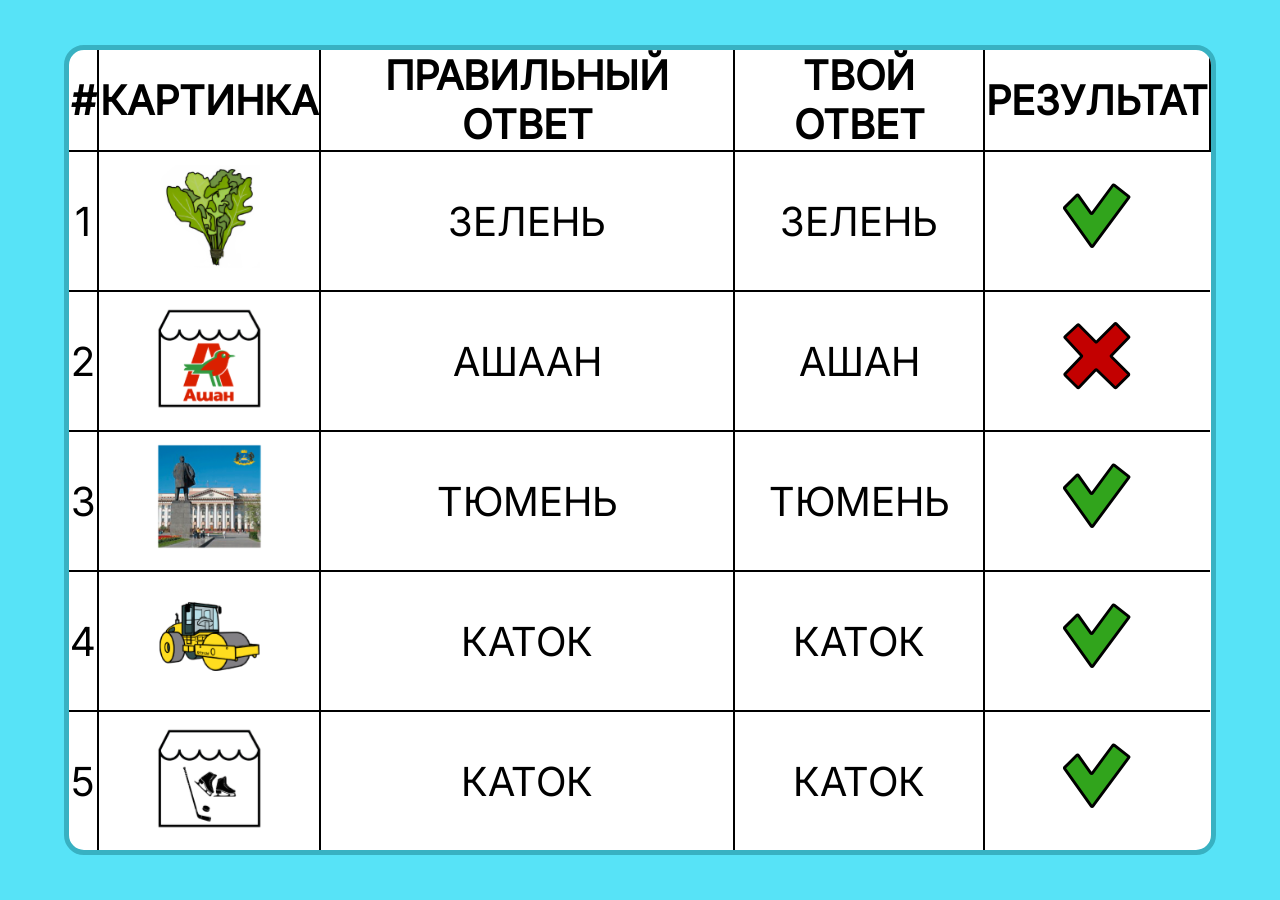
==== results.html @ b0c7f60f "Adaptive layout" ====
<!DOCTYPE html>
<html lang="ru">

<head>
    <meta charset="UTF-8">
    <meta name="viewport" content="width=device-width, initial-scale=1.0">
    <title>ЭМО - тренажёр</title>
    <link rel="shortcut icon" href="assets/images/design/favicon.ico" type="image/x-icon">
    <link rel="stylesheet" href="assets/styles/trainer.css">
    <link rel="stylesheet" href="assets/styles/table_results.css">
</head>

<body>
    <div class="trainer-wrapper">
        <div class="white-body-field">

            <table class="table-results">
                <thead>
                    <tr>
                        <th>#</th>
                        <th>КАРТИНКА</th>
                        <th>ПРАВИЛЬНЫЙ ОТВЕТ</th>
                        <th>ТВОЙ ОТВЕТ</th>
                        <th>РЕЗУЛЬТАТ</th>
                    </tr>
                </thead>
                <tbody>
                    <tr>
                        <td>1</td>
                        <td><img src="assets/images/green.svg" alt="ЗЕЛЕНЬ"></td>
                        <td>ЗЕЛЕНЬ</td>
                        <td>ЗЕЛЕНЬ</td>
                        <td><img src="assets/images/design/tick.svg" class="result-img" alt="Верно"></td>
                    </tr>

                    <tr>
                        <td>2</td>
                        <td><img src="assets/images/ashan.svg" alt="АШАН"></td>
                        <td>АШААН</td>
                        <td>АШАН</td>
                        <td><img src="assets/images/design/cross.svg" class="result-img" alt="Неверно"></td>
                    </tr>

                    <tr>
                        <td>3</td>
                        <td><img src="assets/images/tyumen.svg" alt="ТЮМЕНЬ"></td>
                        <td>ТЮМЕНЬ</td>
                        <td>ТЮМЕНЬ</td>
                        <td><img src="assets/images/design/tick.svg" class="result-img" alt="Неверно"></td>
                    </tr>

                    <tr>
                        <td>4</td>
                        <td><img src="assets/images/roller.svg" alt="КАТОК"></td>
                        <td>КАТОК</td>
                        <td>КАТОК</td>
                        <td><img src="assets/images/design/tick.svg" class="result-img" alt="Верно"></td>
                    </tr>

                    <tr>
                        <td>5</td>
                        <td><img src="assets/images/ice_rink.svg" alt="КАТОК"></td>
                        <td>КАТОК</td>
                        <td>КАТОК</td>
                        <td><img src="assets/images/design/tick.svg" class="result-img" alt="Верно"></td>
                    </tr>
                </tbody>
            </table>

        </div>
    </div>
</body>

</html>
---- assets/styles/trainer.css ----
:root {
    --border-color: #38B1C2;
    --main-blue-color: #57e3f7;
}

@font-face {
    font-family: "inter";
    src: url("../fonts/inter/static/Inter_18pt-Regular.ttf");
}

@font-face {
    font-family: "Palanquin Dark";
    src: url("../fonts/Palanquin_Dark/PalanquinDark-Regular.ttf");
}

body {
    margin: 0;
}

.trainer-wrapper {
    width: 100vw;
    height: 100vh;
    overflow: hidden;

    background-color: var(--main-blue-color);
}

.white-body-field {
    width: 90vw;
    height: 90vh;
    margin: 5vh auto 5vh;

    background-color: #fff;

    border: 5px solid var(--border-color);
    border-radius: 20px;
    box-sizing: border-box;

    display: flex;
    flex-direction: column;
    overflow-y: auto;
    /* прокрутка если не помещается */
}

.form-trainer {
    display: flex;
    flex-direction: column;
    align-items: center;
}

.trainer-image {
    max-width: 500px;

    height: auto;
    width: 100%;

    flex-shrink: 0;
}

.trainer-image>img {
    width: 100%;
    height: 100%;
}


/* стили формы тренажёра (Ввода текста и кнопки)*/

.trainer-text {
    height: 40px;
    font-size: 34.42px;
    cursor: default;
    user-select: none;
}

.trainer-form {
    font-family: "inter";
    max-width: 735px;
    width: 100%;
    height: 150px;
}

.input-button-field {
    width: 100%;
    height: 110px;
    display: flex;
    justify-content: space-between;
}

.input-button-field>* {
    border: 3px solid #000;
    border-radius: 20px;
}

.text-field {
    box-sizing: border-box;
    width: calc(100% - 120px);
    height: 100%;
    font-size: 54.35px;
}

.check-button {
    box-sizing: border-box;
    width: 110px;
    height: 110px;
    background-color: #fff;
}

.check-button>img {
    width: 100%;
    height: 100%;
}


/* Стили для навигационного меню (слева или свехру) */

.navigation-menu {
    width: 154px;
    height: 542px;

    position: fixed;
    left: -37px;
    top: calc(50vh - 271px);

    background-color: #fff;

    display: flex;
    flex-direction: column;
    justify-content: space-around;
    border: 5px solid var(--border-color);
    border-radius: 20px;
    box-sizing: border-box;
}

.navigation-menu>button {
    width: 94px;
    height: 78px;
    margin-left: 46px;

    border: 3px solid #969695;
    border-radius: 20px;

    flex-shrink: 0;
    /* ЗАПРЕЩАЕТ сжатие кнопок */
    flex-grow: 0;
    /* запрещает растягивание */
}

.navigation-menu>button>p {
    font-family: "Palanquin Dark";
    font-size: 64px;
    line-height: 64px;
    margin: 0;
    position: relative;
    bottom: 7px;
}

.completed-nav-btn {
    background-color: #DAA4FA;
}

.active-nav-btn {
    background-color: #B480D3;
}


/* Адаптив для малых экранов (планшетов) */
@media (max-width: 1000px) {
    .navigation-menu {
        flex-direction: row;
        position: inherit;
        margin: 0 auto;
        width: 90vw;
        height: 110px;
        align-items: center;
        overflow-x: auto;
        overflow-y: hidden;
    }

    .navigation-menu>button {
        margin: 0 10px;
    }

    .white-body-field {
        height: calc(90vh - 110px);
    }
}

/* Фикс для смартфонов */
@media (max-width: 480px) {
    .input-button-field {
        flex-direction: column;
        height: 160px;
    }

    .text-field {
        width: 100%;
        height: 80px;
    }

    .check-button {
        height: 80px;
        width: 80px;
        margin: 6px auto;
    }

    .trainer-text {
        font-size: 28px;
    }
}

/* Фикс для смартфонов в горизонтальном положении */
@media (max-height: 480px) {
    .input-button-field {
        flex-direction: column;
        height: 240px;
    }

    .text-field {
        width: 100%;
    }

    .form-trainer {
        flex-direction: row;
        align-items: center;
    }

    .trainer-image {
        max-width: 300px;

        height: auto;
        width: 100%;

        flex-shrink: 0;
    }

    .trainer-form {
        height: inherit;
    }

}


/* Стили для 4K мониторов (от 2560px и выше) */
@media (min-width: 2560px) {
    .white-body-field {
        width: 70vw;
        /* Уменьшаем процент от ширины */
        max-width: 1600px;
        /* Ограничиваем максимальную ширину */
        height: 85vh;
        margin: 7.5vh auto;
        border-width: 8px;
    }

    .trainer-image {
        max-width: 800px;
        max-height: 600px;
        width: 50vw;
        height: auto;
    }

    .trainer-text {
        font-size: 60px;
        /* Увеличиваем шрифты */
        height: 60px;
    }

    .trainer-form {
        max-width: 1200px;
        height: 220px;
    }

    .text-field {
        font-size: 72px;
        width: calc(100% - 180px);
    }

    .input-button-field {
        height: 160px;
    }

    .check-button {
        width: 160px;
        height: 160px;
    }

    .navigation-menu {
        width: 220px;
        height: 780px;
        left: -50px;
        border-width: 8px;
    }

    .navigation-menu>button {
        width: 134px;
        height: 110px;
        font-size: 90px;
        margin-left: 66px;
    }
}

/* Для настоящих 4K (3840px и выше) */
@media (min-width: 3840px) {
    .white-body-field {
        width: 60vw;
        max-width: 2000px;
        border-width: 10px;
    }

    .trainer-image {
        max-width: 1000px;
        max-height: 1000px;
    }

    .trainer-text {
        font-size: 64px;
    }

    .text-field {
        font-size: 96px;
    }

    .navigation-menu {
        width: 280px;
        height: 980px;
    }

    .navigation-menu>button {
        width: 170px;
        height: 140px;
        font-size: 120px;
    }
}
---- assets/styles/table_results.css ----
td>img {
    width: 123px;
    height: 123px;
}

.result-img {
    width: 68px;
    height: 68px;
}

.table-results {
    border-collapse: collapse;
    font-family: "inter";
    font-size: 40px;
    width: 100%;
    height: 100%;
}

.table-results th,
.table-results td {
    border-right: 2px solid #000;
    border-bottom: 2px solid #000;
    text-align: center;
    vertical-align: middle;
}

.table-results td:first-child {
    min-width: 20px;
}

.table-results td:last-child {
    border-right: none;
}

.table-results tr:last-child td {
    border-bottom: none;
}

@media (min-width: 2560px) {

    .table-results th,
    .table-results td {
        border-right: 3px solid #000;
        border-bottom: 3px solid #000;
    }

    .table-results {
        font-size: 60px;
    }

    td>img {
        width: 250px;
        height: auto;
    }

    .result-img {
        width: 130px;
        height: 130px;
    }
}

@media (max-width: 1200px) {
    .table-results {
        font-size: 30px;
    }
}

@media (max-width: 600px) {
    .table-results {
        font-size: 20px;
    }
}
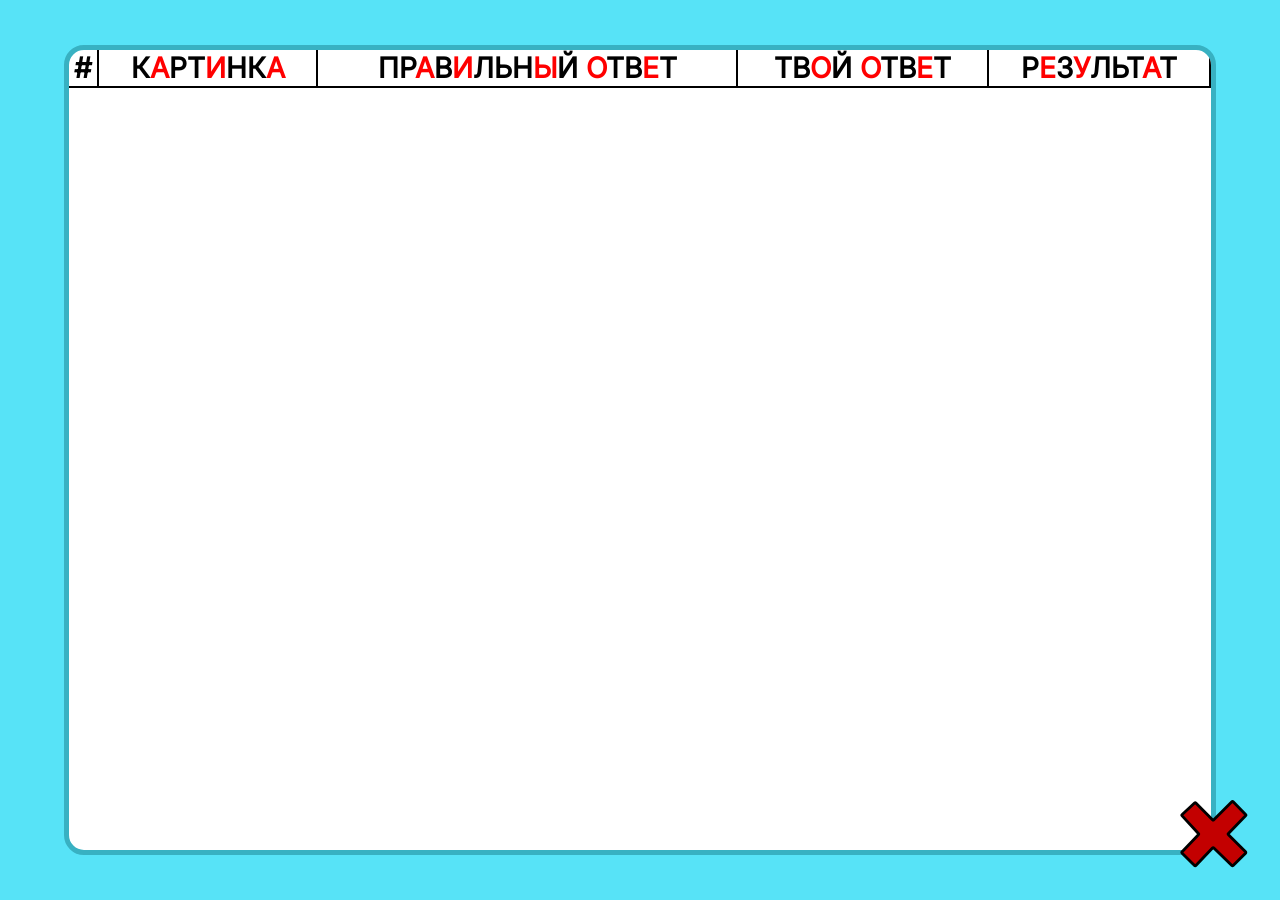
==== commit 293c05e5: "implemented trainer + some impovements in css" ====
--- a/results.html
+++ b/results.html
@@ -13,55 +13,66 @@
 <body>
     <div class="trainer-wrapper">
         <div class="white-body-field">
-
+            <div class="cross-btn" onclick="openTrainer()">
+                <img src="assets/images/design/cross.svg" alt="Перезапустить">
+            </div>
             <table class="table-results">
                 <thead>
                     <tr>
                         <th>#</th>
-                        <th>КАРТИНКА</th>
-                        <th>ПРАВИЛЬНЫЙ ОТВЕТ</th>
-                        <th>ТВОЙ ОТВЕТ</th>
-                        <th>РЕЗУЛЬТАТ</th>
+                        <th>К<span style="color: red;">А</span>РТ<span style="color: red;">И</span>НК<span
+                                style="color: red;">А</span>
+                        </th>
+                        <th>ПР<span style="color: red;">А</span>В<span style="color: red;">И</span>ЛЬН<span
+                                style="color: red;">Ы</span>Й
+                            <span style="color: red;"> О</span>ТВ<span style="color: red;">Е</span>Т
+                        </th>
+                        <th>ТВ<span style="color: red;">О</span>Й <span style="color: red;">О</span>ТВ<span
+                                style="color: red;">Е</span>Т
+                        </th>
+                        <th>Р<span style="color: red;">Е</span>З<span style="color: red;">У</span>ЛЬТ<span
+                                style="color: red;">А</span>Т
+                        </th>
                     </tr>
                 </thead>
                 <tbody>
                     <tr>
                         <td>1</td>
                         <td><img src="assets/images/green.svg" alt="ЗЕЛЕНЬ"></td>
-                        <td>ЗЕЛЕНЬ</td>
-                        <td>ЗЕЛЕНЬ</td>
+                        <td>З<span style="color: red;"> Е</span>Л<span style="color: red;"> Е</span>НЬ</td>
+                        <td>З<span style="color: red;"> Е</span>Л<span style="color: red;"> Е</span>НЬ</td>
                         <td><img src="assets/images/design/tick.svg" class="result-img" alt="Верно"></td>
                     </tr>
 
                     <tr>
                         <td>2</td>
                         <td><img src="assets/images/ashan.svg" alt="АШАН"></td>
-                        <td>АШААН</td>
-                        <td>АШАН</td>
+                        <td><span style="color: red;"> А</span>Ш<span style="color: red;"> АА</span>Н</td>
+                        <td><span style="color: red;"> А</span>Ш<span style="color: red;"> А</span>Н</td>
                         <td><img src="assets/images/design/cross.svg" class="result-img" alt="Неверно"></td>
                     </tr>
 
                     <tr>
                         <td>3</td>
                         <td><img src="assets/images/tyumen.svg" alt="ТЮМЕНЬ"></td>
-                        <td>ТЮМЕНЬ</td>
-                        <td>ТЮМЕНЬ</td>
+                        <td>Т<span style="color: red;"> Ю</span>М<span style="color: red;"> Е</span>НЬ</td>
+                        <td>Т<span style="color: red;"> Ю</span>М<span style="color: red;"> Е</span>НЬ</td>
                         <td><img src="assets/images/design/tick.svg" class="result-img" alt="Неверно"></td>
                     </tr>
 
                     <tr>
                         <td>4</td>
                         <td><img src="assets/images/roller.svg" alt="КАТОК"></td>
-                        <td>КАТОК</td>
-                        <td>КАТОК</td>
+                        <td>К<span style="color: red;"> А</span>Т<span style="color: red;"> О</span>К</td>
+                        <td>К<span style="color: red;"> А</span>Т<span style="color: red;"> О</span>К</td>
                         <td><img src="assets/images/design/tick.svg" class="result-img" alt="Верно"></td>
                     </tr>
 
                     <tr>
                         <td>5</td>
                         <td><img src="assets/images/ice_rink.svg" alt="КАТОК"></td>
-                        <td>КАТОК</td>
-                        <td>КАТОК</td>
+                        <td>К<span style="color: red;"> А</span>Т<span style="color: red;"> О</span>К</td>
+                        <td>К<span style="color: red;"> А</span>Т<span style="color: red;"> О</span>К</td>
                         <td><img src="assets/images/design/tick.svg" class="result-img" alt="Верно"></td>
                     </tr>
                 </tbody>
@@ -69,6 +80,8 @@
 
         </div>
     </div>
+
+    <script src="assets/scripts/result.js"></script>
 </body>
 
 </html>
--- a/assets/styles/trainer.css
+++ b/assets/styles/trainer.css
@@ -21,7 +21,6 @@
     width: 100vw;
     height: 100vh;
     overflow: hidden;
-
     background-color: var(--main-blue-color);
 }
 
@@ -29,17 +28,15 @@
     width: 90vw;
     height: 90vh;
     margin: 5vh auto 5vh;
-
-    background-color: #fff;
-
+    background-color: #fff;
     border: 5px solid var(--border-color);
     border-radius: 20px;
     box-sizing: border-box;
-
     display: flex;
     flex-direction: column;
     overflow-y: auto;
     /* прокрутка если не помещается */
+    justify-content: space-around;
 }
 
 .form-trainer {
@@ -49,17 +46,22 @@
 }
 
 .trainer-image {
-    max-width: 500px;
-
+    max-width: 600px;
     height: auto;
     width: 100%;
-
-    flex-shrink: 0;
 }
 
 .trainer-image>img {
     width: 100%;
     height: 100%;
+}
+
+@media (max-width: 1600px) {
+
+    /* Небольшой фикс, нужен для экранов шириной меньше 1920px, чтобы картинка не заставляла скролить страницу*/
+    .trainer-image {
+        max-width: 500px;
+    }
 }
 
 
@@ -96,6 +98,7 @@
     width: calc(100% - 120px);
     height: 100%;
     font-size: 54.35px;
+    padding: 0 50px;
 }
 
 .check-button {
@@ -116,13 +119,10 @@
 .navigation-menu {
     width: 154px;
     height: 542px;
-
     position: fixed;
     left: -37px;
     top: calc(50vh - 271px);
-
-    background-color: #fff;
-
+    background-color: #fff;
     display: flex;
     flex-direction: column;
     justify-content: space-around;
@@ -135,39 +135,53 @@
     width: 94px;
     height: 78px;
     margin-left: 46px;
-
+    background-color: #fff;
     border: 3px solid #969695;
     border-radius: 20px;
-
     flex-shrink: 0;
-    /* ЗАПРЕЩАЕТ сжатие кнопок */
+    /* запрещаем растягивание и сжатие кнопок */
     flex-grow: 0;
-    /* запрещает растягивание */
-}
-
-.navigation-menu>button>p {
     font-family: "Palanquin Dark";
     font-size: 64px;
     line-height: 64px;
-    margin: 0;
-    position: relative;
-    bottom: 7px;
 }
 
 .completed-nav-btn {
-    background-color: #DAA4FA;
+    background-color: #DAA4FA !important;
 }
 
 .active-nav-btn {
-    background-color: #B480D3;
-}
-
+    background-color: #B480D3 !important;
+}
+
+/* стили для крестика справа снизу*/
+.cross-btn {
+    box-sizing: border-box;
+    width: 68px;
+    height: 68px;
+    background-color: transparent;
+    position: fixed;
+    top: calc(100vh - 100px);
+    left: calc(100vw - 100px);
+}
+
+.cross-btn>img {
+    width: 100%;
+    height: 100%;
+}
 
 /* Адаптив для малых экранов (планшетов) */
 @media (max-width: 1000px) {
+    .cross-btn {
+        width: 40px;
+        height: 40px;
+        top: calc(100vh - 60px);
+        left: calc(100vw - 60px);
+    }
+
     .navigation-menu {
         flex-direction: row;
-        position: inherit;
+        position: static;
         margin: 0 auto;
         width: 90vw;
         height: 110px;
@@ -185,8 +199,9 @@
     }
 }
 
-/* Фикс для смартфонов */
+/* адаптив для смартфонов */
 @media (max-width: 480px) {
+
     .input-button-field {
         flex-direction: column;
         height: 160px;
@@ -195,6 +210,8 @@
     .text-field {
         width: 100%;
         height: 80px;
+        padding: 0 10px;
+        font-size: 30px;
     }
 
     .check-button {
@@ -208,15 +225,24 @@
     }
 }
 
-/* Фикс для смартфонов в горизонтальном положении */
+/* адаптив для смартфонов в горизонтальном положении */
 @media (max-height: 480px) {
     .input-button-field {
         flex-direction: column;
-        height: 240px;
+        height: 180px;
     }
 
     .text-field {
         width: 100%;
+        font-size: 30px;
+        height: 90px;
+        padding: 0 10px;
+    }
+
+    .check-button {
+        margin-top: 10px;
+        height: 90px;
+        width: 90px;
     }
 
     .form-trainer {
@@ -240,7 +266,7 @@
 }
 
 
-/* Стили для 4K мониторов (от 2560px и выше) */
+/* Стили для больших мониторов (от 2560px и выше) */
 @media (min-width: 2560px) {
     .white-body-field {
         width: 70vw;
@@ -261,7 +287,6 @@
 
     .trainer-text {
         font-size: 60px;
-        /* Увеличиваем шрифты */
         height: 60px;
     }
 
@@ -303,7 +328,7 @@
 @media (min-width: 3840px) {
     .white-body-field {
         width: 60vw;
-        max-width: 2000px;
+        max-width: 2700px;
         border-width: 10px;
     }
 
@@ -330,4 +355,45 @@
         height: 140px;
         font-size: 120px;
     }
+}
+
+/* стили для экрана после прохождения упражнений, */
+.results-block {
+    width: 100%;
+    max-width: 500px;
+    margin: 0 auto;
+    text-align: center;
+    font-family: "inter";
+}
+
+.results-block>h1 {
+    height: 40px;
+    font-size: 34.42px;
+    cursor: default;
+    user-select: none;
+}
+
+
+.results-block>button,
+.results-block>a {
+    text-align: center;
+    margin: 10px auto;
+    text-align: center;
+    cursor: pointer;
+    border: 3px solid #000;
+    color: black;
+    display: block;
+    text-decoration: none;
+    border-radius: 20px;
+    font-size: 34px;
+    background-color: #fff;
+    box-sizing: border-box;
+    transition-duration: .3s;
+    padding: 20px;
+}
+
+
+.results-block>button:hover,
+.results-block>a:hover {
+    background-color: #c0c0c0;
 }
--- a/assets/styles/table_results.css
+++ b/assets/styles/table_results.css
@@ -1,17 +1,8 @@
-td>img {
-    width: 123px;
-    height: 123px;
-}
-
-.result-img {
-    width: 68px;
-    height: 68px;
-}
-
 .table-results {
     border-collapse: collapse;
     font-family: "inter";
-    font-size: 40px;
+    /* делаем адаптивный размер шрифта для таблицы (дабы не городить кучу @media) */
+    font-size: clamp(24px, 2.2vw, 80px);
     width: 100%;
     height: 100%;
 }
@@ -22,6 +13,8 @@
     border-bottom: 2px solid #000;
     text-align: center;
     vertical-align: middle;
+    box-sizing: border-box;
+    white-space: normal;
 }
 
 .table-results td:first-child {
@@ -36,16 +29,27 @@
     border-bottom: none;
 }
 
+.table-results img {
+    max-width: 100%;
+    max-height: 12vh;
+    width: auto;
+    height: auto;
+
+    display: block;
+    margin: 0 auto;
+}
+
+.result-img {
+    width: 68px;
+    height: 68px;
+}
+
 @media (min-width: 2560px) {
 
     .table-results th,
     .table-results td {
         border-right: 3px solid #000;
         border-bottom: 3px solid #000;
-    }
-
-    .table-results {
-        font-size: 60px;
     }
 
     td>img {
@@ -59,14 +63,9 @@
     }
 }
 
-@media (max-width: 1200px) {
-    .table-results {
-        font-size: 30px;
-    }
-}
-
-@media (max-width: 600px) {
-    .table-results {
-        font-size: 20px;
+@media (max-width: 1000px) {
+    .white-body-field {
+        height: 90vh;
+        /*нужно, дабы убрать стиль из базового trainer.css, где высота была меньше для навигационного меню*/
     }
 }
